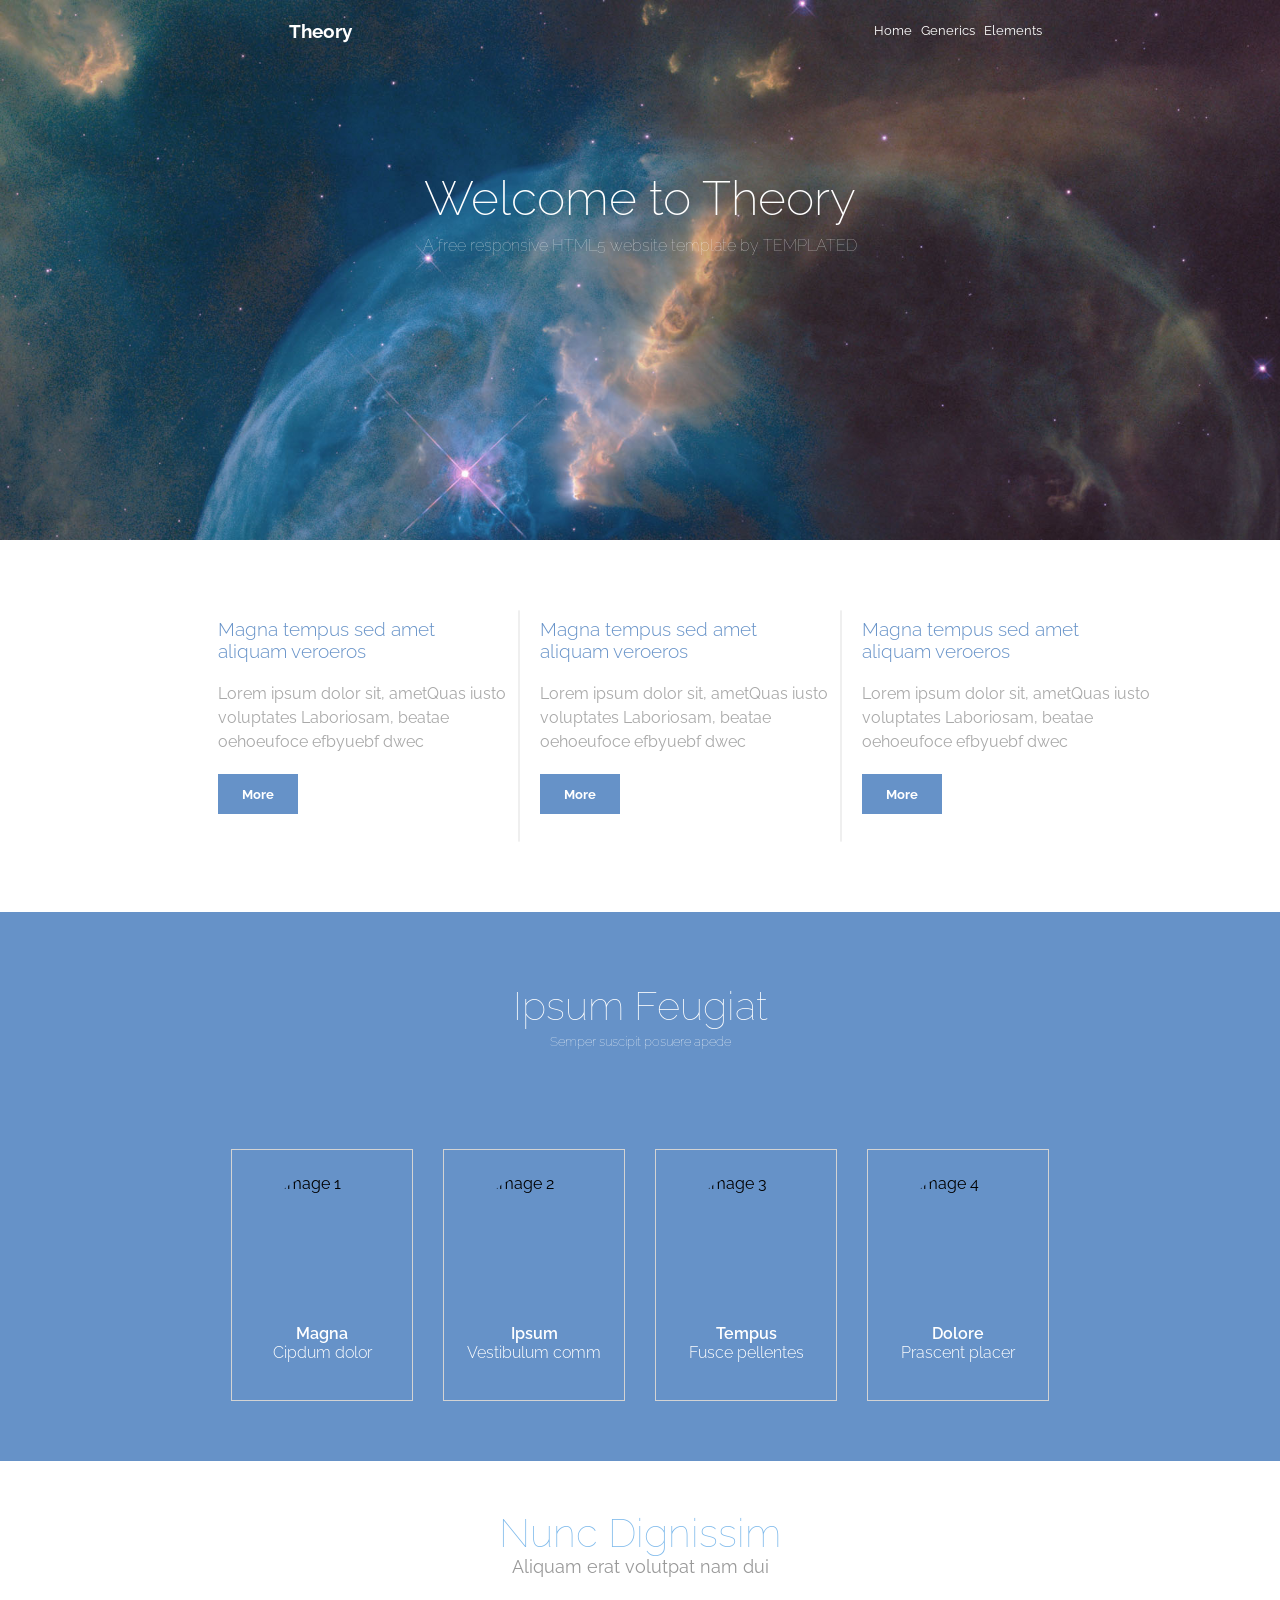
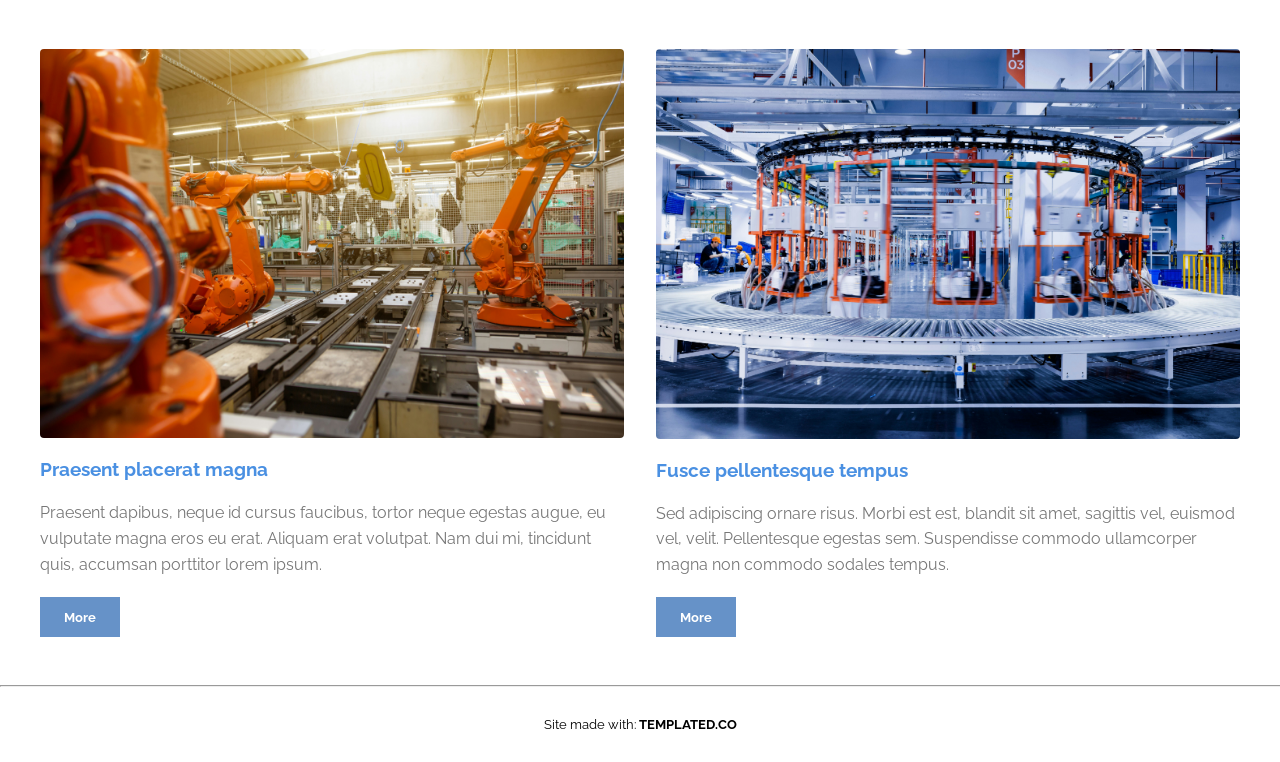
==== index.html @ 1a899c1b "Update and rename Template2a.html to index.html" ====
<!DOCTYPE html>
<html lang="en">
<head>
    <meta charset="UTF-8">
    <meta name="viewport" content="width=device-width, initial-scale=1.0">
    <title>Document</title>
    <link rel="stylesheet" href="https://cdnjs.cloudflare.com/ajax/libs/font-awesome/6.7.2/css/all.min.css">
    <link rel="stylesheet" href="Template2a.css">
    
</head>
<body>

    <div class="herosection">
        <div class="herosectionnavbar">
            <h3>Theory</h3>
            
            
            <nav>
                <ul>
                <a style="padding-right: 5px; font-size: small;">Home</a>
                <a style="padding-right: 5px; font-size: small;">Generics</a>
                <a style="padding-right: 5px; font-size: small;">Elements</a>
                </ul>
            </nav>
        </div>
        <div class="herosectioncontent">
        <h1>Welcome to Theory</h1>
        <p>A free responsive HTML5 website template by TEMPLATED</p>
        </div>
    </div>

    <div class="section2">

        <div class="section2box">
        <div class="section2a">
            <h1>Magna tempus sed amet <br> aliquam veroeros</h1>
            <p>Lorem ipsum dolor sit, ametQuas iusto voluptates Laboriosam, beatae oehoeufoce efbyuebf dwec </p>
            <button class="more-btn">More</button>
        </div>
        <div class="line1"></div>
        <div class="section2b">
            <h1>Magna tempus sed amet <br> aliquam veroeros</h1>
            <p>Lorem ipsum dolor sit, ametQuas iusto voluptates Laboriosam, beatae oehoeufoce efbyuebf dwec </p>
            <button class="more-btn">More</button>
        </div>
        <div class="line2"></div>
        <div class="section2c">
            <h1>Magna tempus sed amet <br> aliquam veroeros</h1>
            <p>Lorem ipsum dolor sit, ametQuas iusto voluptates Laboriosam, beatae oehoeufoce efbyuebf dwec </p>
            <button class="more-btn">More</button>
        </div>
        </div>
      
    </div>

    
    <div class="section3">
        <div class="section3text1">Ipsum Feugiat</div>
        <div class="section3text2">Semper suscipit posuere apede</div>

        <div class="section3img">
        <div class="section3img1">
            <img src="ourteam.jpg" alt="Image 1">
            <div class="section3imgtext1">Magna</div>
            <div class="section3imgtext2">Cipdum dolor</div>
        </div>
        <div class="section3img2">
            <img src="ourteam.jpg" alt="Image 2">
            <div class="section3imgtext1">Ipsum</div>
            <div class="section3imgtext2">Vestibulum comm</div>
        </div>
        <div class="section3img3">
            <img src="ourteam.jpg" alt="Image 3" >
            <div class="section3imgtext1">Tempus</div>
            <div class="section3imgtext2">Fusce pellentes</div>
        </div>
        <div class="section3img4">
            <img src="ourteam.jpg" alt="Image 4">
            <div class="section3imgtext1">Dolore</div>
            <div class="section3imgtext2">Prascent placer</div>
        </div>
    </div>
    </div>

    <section class="section4">
  <div class="inner">
    <header class="section-header">
      <h2>Nunc Dignissim</h2>
      <p>Aliquam erat volutpat nam dui</p>
    </header>
    <div class="article-grid">
      <article>
        <img src="projectsection2.jpg" alt="Road image" class="image">
        <h3 style="margin-top: 40px">Praesent placerat magna</h3>
        <p style="margin-top: 20px;">
          Praesent dapibus, neque id cursus faucibus, tortor neque egestas augue, eu
          vulputate magna eros eu erat. Aliquam erat volutpat. Nam dui mi, tincidunt
          quis, accumsan porttitor lorem ipsum.
        </p>
        <button class="more-btn more" style="margin-top: 20px;">More</button>

      </article>
      <article>
        <img src="projectsection1.jpg" alt="Camera image" class="image">
        <h3 style="margin-top: 40px;">Fusce pellentesque tempus</h3>
        <p style="margin-top: 20px;">
          Sed adipiscing ornare risus. Morbi est est, blandit sit amet, sagittis vel,
          euismod vel, velit. Pellentesque egestas sem. Suspendisse commodo
          ullamcorper magna non commodo sodales tempus.
        </p>
        <button class="more-btn more" style="margin-top: 20px;">More</button>

      </article>
    </div>
  </div>
</section>

<footer class="footer">
  <hr />
  <div class="footer-content">
    <p class="credits">Site made with: <strong>TEMPLATED.CO</strong></p>
  </div>
</footer>

</body>
</html>
---- Template2a.css ----
@import "https://fonts.googleapis.com/css?family=Raleway:100,300,600";
*{
    margin: 0;
    padding: 0;
    width: 100%;
    font-family: 'Raleway', sans-serif;
}

/* Section 1 */
.herosection{
    background-image: url(space1.jpg);
    background-size: cover;
    background-attachment: fixed;
    height:60vh;
}
.herosectionnavbar{
    display: flex;
    text-align: center;
    color: white;
    padding-top: 20px;
}
.herosectioncontent{
    color: white;
    text-align: center;
}
.herosectioncontent h1 {
    font-weight: 200;
    justify-content: center;
    align-content: center;
    padding-top: 10%;
}
.herosectioncontent p {
    font-weight: 100;
    opacity: 0.7;
    font-size: 1rem ;
    margin-top: 10px;
}
ul{
    cursor: pointer;
}
@media (max-width: 767px) {
    .herosection{
        height: 50vh;
    }
    .herosectioncontent h1 {
        padding-top: 5rem;
        font-size: 1.7rem;
    }
    .herosectioncontent p {
        font-size: 0.7rem;
    }
    .herosectionnavbar {
        flex-direction: column;
        align-items: center;
        position: relative;
    }
    .herosectionnavbar ul {
        display: none;
        flex-direction: column;
        background: rgba(0,0,0,0.85);
        position: absolute;
        top: 60px;
        left: 0;
        width: 100vw;
        padding: 20px 0;
        z-index: 100;
    }
    .herosectionnavbar.active ul {
        display: flex;
    }
    .navbar-toggle {
        display: block;
        cursor: pointer;
        color: #fff;
        font-size: 2rem;
        position: absolute;
        right: 20px;
        top: 10px;
        z-index: 101;
        background: none;
        border: none;
    }
}
@media (min-width: 768px) and (max-width: 1024px) {
    .herosection{
        height: 55vh;
    }
    .herosectioncontent h1 {
        padding-top: 120px;
        font-size: 3rem;
    }
    .herosectioncontent p {
        font-size: 0.9rem;
    }
    .herosectionnavbar h3{
        padding-left: 50px;
        padding-right: 380px;
        width: auto;
    }
    .herosectionnavbar ul{
        padding-left: 5px;
        width: auto;
    }
    }
@media (min-width: 1025px) {
    .herosection{
        height: 60vh;
        width: 100%;
    }
    .herosectioncontent h1 {
        font-size: 3rem;
    }
    .herosectioncontent p {
        font-size: 1rem;
    }
}

/* Section 2 */
.section2
{
    height:500px;
    width: 100%;
    display: flex;
    align-items: center;
    justify-content: center;
}
.section2box{
    display: flex;
    justify-content: center;
    align-items: center;
    width: 100%;
    padding-left: 100px;
}
.section2a,
.section2b,
.section2c{
    text-align: left;
}
.section2b,.section2c{
    padding-left: 60px;
}
.more-btn
{
    background-color: #6692c8;
    color: white;
    padding-top: 12px;
    padding-bottom: 12px;
    padding-left: 14px;
    padding-right: 14px;
    width: 5rem;
    text-decoration: none;
    font-weight: bold;
    border: none;
    display: flex;
    align-items: center;
    justify-content: center;
    text-align: center;
}
.line1,
.line2{
    width: 0;
    height: 200px;
    border: 1px solid rgb(239, 239, 239);
    border-radius: 5px;
    position: relative;
}

.section2a h1,
.section2b h1,
.section2c h1 {
    font-size: larger;
    font-weight: 300;
    color: #6692c8;
    width: 300px;
}
.section2a p,
.section2b p,
.section2c p {
    width: 300px;
    line-height: 1.5rem;
    padding-top: 20px;
    padding-bottom: 20px;
    color: darkgray;
}
@media (max-width: 767px) {
    .section2{
        height: auto;
        flex-direction: column;
    }
    .section2box{
        flex-direction: column;
        padding-left: 0;
        display: flex;
        padding-top: 30px;
    }
    .section2a, .section2b, .section2c {
        margin: 0 auto; 
        padding-bottom: 20px;
        align-items: center;
        justify-content: center;
        width: auto;
        text-align: center;
    }
    .section2b, .section2c {
        padding-left: 0;
    }
    .line1, .line2 {
        width: 300px;
        height: 0;
        border: 1px solid rgb(239, 239, 239);
        border-radius: 5px;
        margin-top: 40px;
        margin-bottom: 40px;
    }
    .more-btn{
        margin: 0 auto;
    }
}
@media (min-width: 768px) and (max-width: 1024px) {
    .section2{
        height: auto;
        flex-direction: column;
        display: flex;
    }
    .section2box{
        flex-direction: column;
        display: flex;
        padding-top: 30px;
        padding-bottom: 30px;
        width: auto;
        padding-left: 0;

    }
    .section2a, .section2b, .section2c {
        margin: 0; 
        padding-bottom: 20px;
        align-items: center;
        justify-content: center;
        width: auto;
        text-align: left;
        position: relative;
        right: 200px;

    }
    .section2b, .section2c {
        padding-left: 0;
        text-align: left;
    }
    .line1, .line2 {
        width: 700px;
        height: 0;
        border: 1px solid rgb(239, 239, 239);
        border-radius: 5px;
        margin-top: 40px;
        margin-bottom: 40px;
    }
    
}
@media (min-width: 1025px) {
    .section2{
        height: auto;
        flex-direction: row;
    }
    .section2box{
        flex-direction: row;
        padding-top: 30px;
        padding-bottom: 30px;
        width: 100%;
    }
    .section2a, .section2b, .section2c {
        margin: 0; 
        padding-bottom: 20px;
        align-items: center;
        justify-content: center;
        width: auto;
        text-align: left;
    }
    .section2b, .section2c {
        padding-left: 0;
        width: auto;
    }
    .line1, .line2 {
        width: 0;
        height: 230px;
        border: 1px solid rgb(239, 239, 239);
        border-radius: 5px;
        margin-top: 40px;
        margin-bottom: 40px;
        margin-right: 20px;
    }
}

/* Section 3  */
.section3
{
    height: 600px;
    background-color:#6692c8;
    padding-top: 20px;
    width: 100%;
    justify-content: center;
    align-items: center;
    justify-content: space-evenly;
    padding-bottom: 30px;
}
.section3text1
{
    font-size: 2.5rem;
    color: white;
    font-weight: 100;
    text-align: center;
    margin-top: 80px;
}
.section3text2
{
    font-size: 0.8rem;
    color: white;
    font-weight: 100;
    margin-top: 5px;
    text-align: center;
}
.section3img
{
    display: flex;
    align-items: center;
    justify-content: center;
    justify-content: space-evenly;
    margin-top: 100px;
    border-radius: 10px;
    flex-wrap: wrap;
    gap: 30px;
}
.section3img1,
.section3img2,
.section3img3,
.section3img4
{
    height: 300px;
    width: 230px;
    border: 0.5px solid lightgray;
    margin-bottom: 20px;
    background: transparent;
    display: flex;
    flex-direction: column;
    align-items: center;
    justify-content: flex-start;
}
.section3imgtext1
{
    color: white;
    font-weight: 600;
    text-align: center;
    position: relative;
    top: 4rem;
}
.section3imgtext2
{
    color: white;
    font-weight: 300;
    text-align: center;
    position: relative;
    top: 4rem;
}
img{
    border-radius: 100%;
    height: 150px;
    width: 150px;
    object-position: center;
    object-fit: cover;
    position: relative;
    top: 2rem;
    
}
@media (max-width: 767px) {
    .section3{
        height:2380px;
        padding-top: 20px;
    }
    .section3text1{
        font-size: 2rem;
        margin-top: 50px;
    }
    .section3imgtext1{
        margin-top: 80px;
    }
    .section3img{
        flex-direction: column;
        align-items: center;
        justify-content: center;
    }
    .section3img1, .section3img2, .section3img3, .section3img4 {
        width: 90%;
        height: 500px;
        margin: 0 auto;
    }
    img{
        width: 200px;
        height: 200px;
        top: 5rem;
    }
}
@media (min-width: 768px) and (max-width: 1024px) {
    .section3{
        height: auto;
        padding-top: 20px;
    }
    .section3text1{
        font-size: 2.5rem;
        margin-top: 50px;
    }
    .section3imgtext1{
        margin-top: 80px;
    }
    .section3img{
        flex-direction: row;
        flex-wrap: wrap;
        align-items: center;
        justify-content: center;
    }
    .section3img1, .section3img2 {
        width: 200px;
        height: 300px;
        margin-bottom: 30px;
    }
    .section3img3, .section3img4 {
        width: 200px;
        height: 300px;
        margin-bottom: 30px;
        clear: both;
    }
    .section3img {
        flex-wrap: wrap;
        flex-direction: row;
        align-items: center;
        justify-content: center;
    }
    img{
        width: 110px;
        height: 110px;
        top: 1.5rem;
    }
    .section3imgtext1{
        margin-top: 30px;
    }
}
@media (min-width: 1025px) {
    .section3{
        height: auto;
        padding-top: 20px;
    }
    .section3text1{
        font-size: 2.5rem;
        margin-top: 50px;
    }
    .section3img{
        flex-direction: row;
        flex-wrap: wrap;
        align-items: center;
        justify-content: center;
    }
    .section3img1, .section3img2 {
        width: 180px;
        height: 250px;
        margin-bottom: 30px;
    }
    .section3img3, .section3img4 {
        width: 180px;
        height: 250px;
        margin-bottom: 30px;
        clear: both;
    }
    img{
        width: 110px;
        height: 110px;
        top: 1.5rem;
    }
}

.section4{
    background-color: white;
  max-width: 1200px;
  margin: 0 auto;
}

.section-header {
  text-align: center;
  margin-bottom: 3em;
  margin-top: 3em;
}
.inner{
    margin-bottom: 3rem;
}

.section-header h2 {
  font-size: 2.5em;
  color: #7db9eb;
  font-weight: 100;
}

.section-header p {
  color: #999;
  font-size: 1.1em;
}

.article-grid {
  display: flex;
  justify-content: space-evenly;
  gap: 2em;
  flex-wrap: wrap;
}

.article-grid article {
  flex: 1 1 48%;
  background: #fff;
  text-align: left;
}
.article-grid img {
  width: 100%;
  height: auto;
  border-radius: 4px;
}

.article-grid h3 {
  color: #4a90e2;
  margin-top: 1em;
}

.article-grid p {
  color: #777;
  line-height: 1.6;
}
.more-btn .more{
    margin-top: 40px;
}
.button:hover {
  background: #357ABD;
}
@media (max-width: 768px) {
  .article-grid {
    flex-direction: column;
    align-items: center;
  }
  .article-grid article {
    width: 100%;
  }
}
@media (min-width: 768px) and (max-width: 1024px) {
  .article-grid {
    flex-direction: column;
    align-items: center;
  }
  .article-grid article {
    width: 100%;
  }
}
@media (min-width: 1025px) {
  .article-grid {
    flex-direction: row;
    align-items: stretch;
  }
  .article-grid article {
    width: 48%;
  }
}   

/* Footer */
.footer {
    text-align: center;
    justify-content: center;
}
.credits{
    font-size: small;
    margin-top: 30px;
    margin-bottom: 30px;
}
@media (max-width: 767px) {
    .footer {
        align-items: center;
        text-align: center;
    }
}
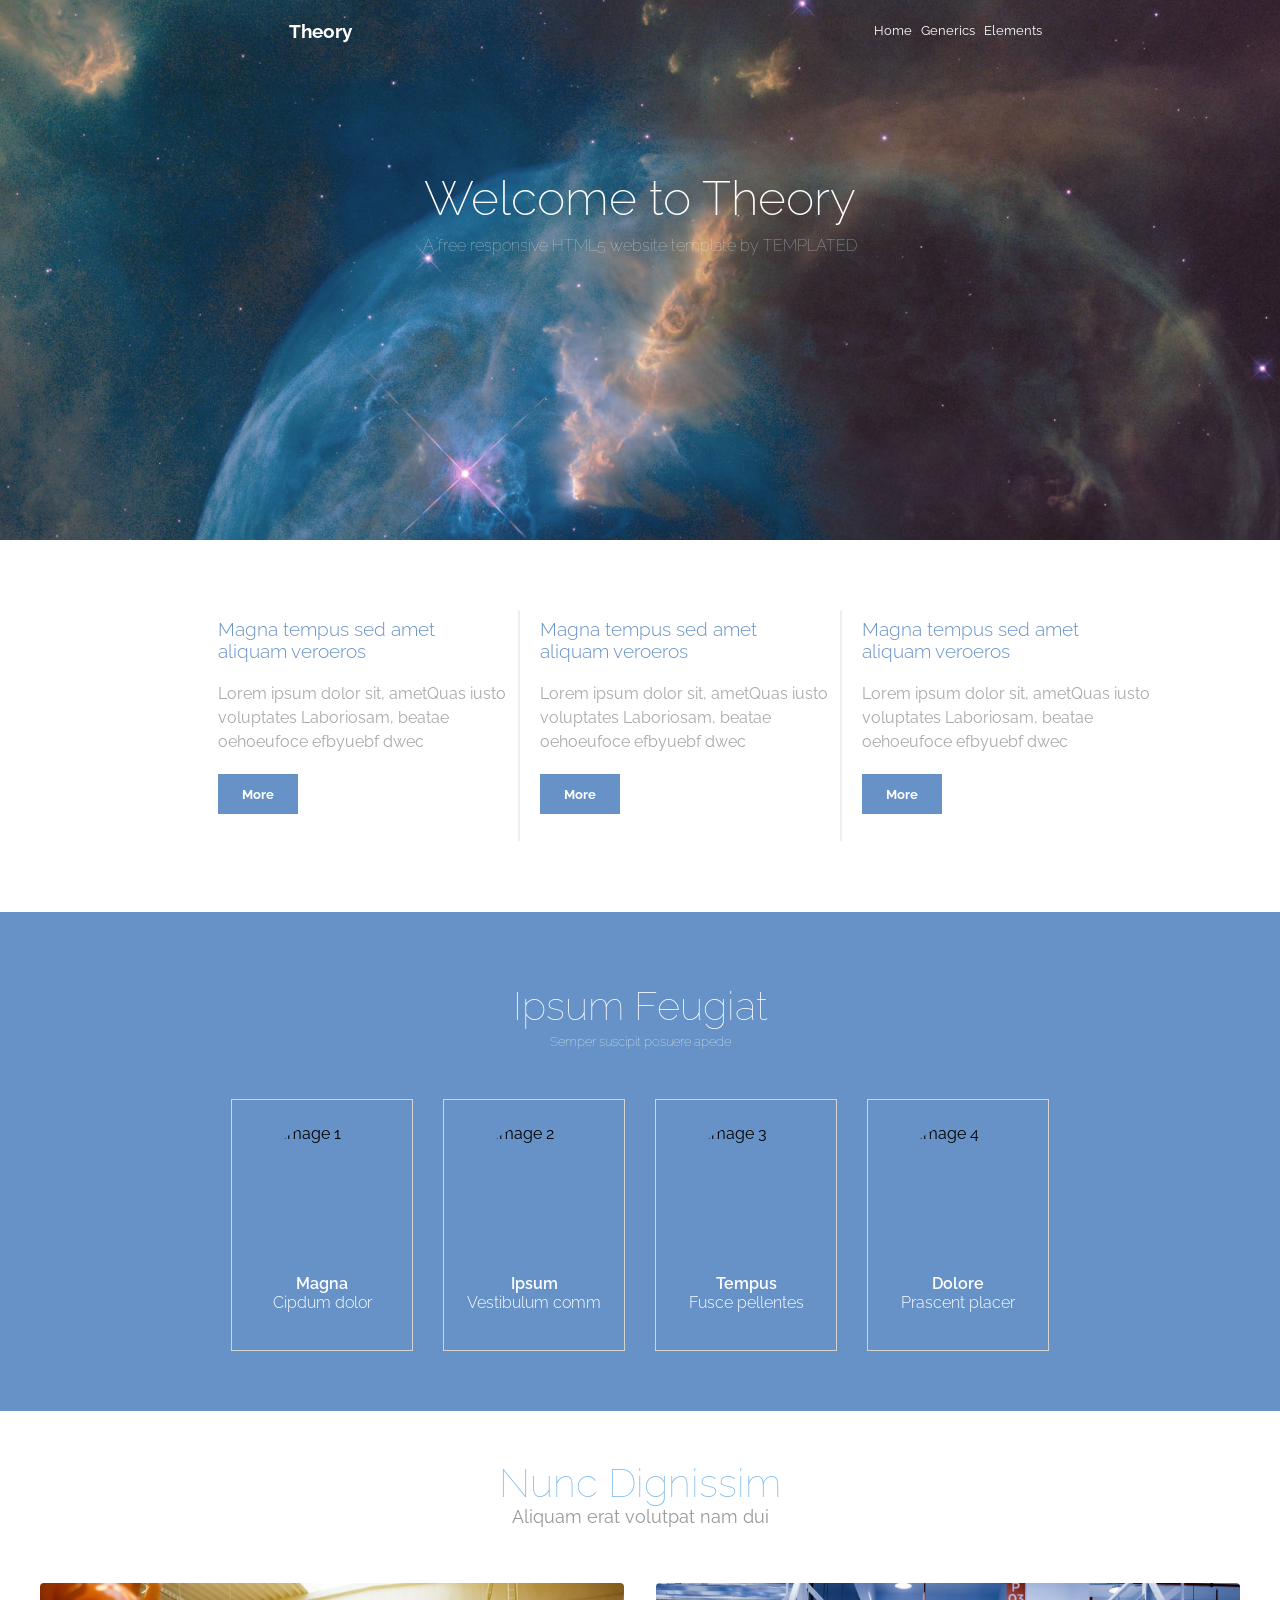
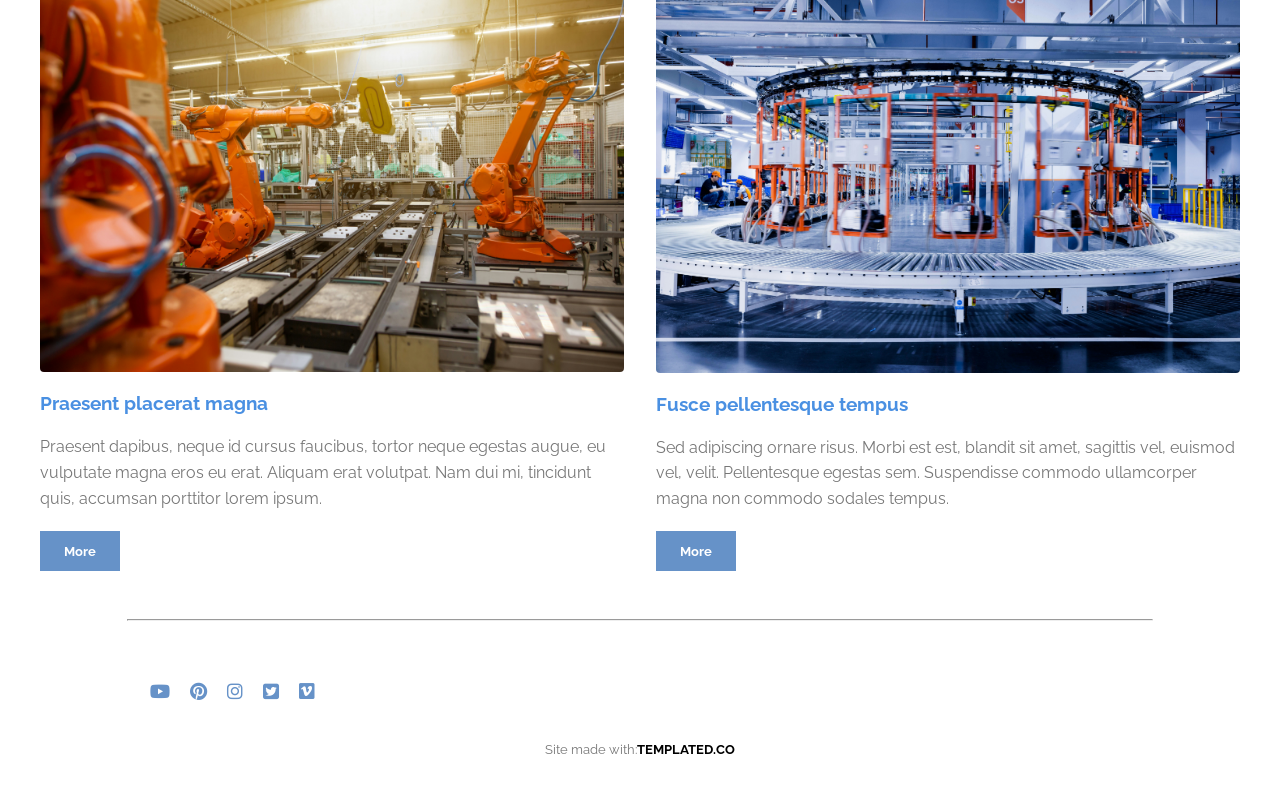
==== commit 59d55a7a: "Update index.html" ====
--- a/index.html
+++ b/index.html
@@ -13,8 +13,6 @@
     <div class="herosection">
         <div class="herosectionnavbar">
             <h3>Theory</h3>
-            
-            
             <nav>
                 <ul>
                 <a style="padding-right: 5px; font-size: small;">Home</a>
@@ -22,6 +20,7 @@
                 <a style="padding-right: 5px; font-size: small;">Elements</a>
                 </ul>
             </nav>
+            <div class="menu-btn"><i class="fa-solid fa-bars"></i></div>
         </div>
         <div class="herosectioncontent">
         <h1>Welcome to Theory</h1>
@@ -115,12 +114,23 @@
   </div>
 </section>
 
-<footer class="footer">
-  <hr />
-  <div class="footer-content">
-    <p class="credits">Site made with: <strong>TEMPLATED.CO</strong></p>
+<hr/>
+
+<div class="footer">
+  <div class="footericons">
+    <div class="fb-icon socialicon"><i class="fa-brands fa-youtube"></i></div>
+    <div class="yt-icon socialicon"><i class="fa-brands fa-pinterest"></i></div>
+    <div class="in-icon socialicon"><i class="fa-brands fa-instagram"></i></div>
+    <div class="tw-icon socialicon"><i class="fa-brands fa-square-twitter"></i></div>
+    <div class="vi-icon socialicon"><i class="fa-brands fa-vimeo"></i></div>
   </div>
-</footer>
+  <div class="footertext">
+  <div class="footertext1">Site made with:</div>
+  <div class="footertext2">TEMPLATED.CO</div>
+</div>
+
+</div>
+
 
 </body>
 </html>
--- a/Template2a.css
+++ b/Template2a.css
@@ -38,19 +38,25 @@
 ul{
     cursor: pointer;
 }
+.menu-btn{
+    display: none;
+}
 @media (max-width: 767px) {
     .herosection{
-        height: 50vh;
+        height: 40vh;
     }
     .herosectioncontent h1 {
-        padding-top: 5rem;
-        font-size: 1.7rem;
+        padding-top: 4rem;
+        font-size: 2.5rem;
+        font-weight: 200;
     }
     .herosectioncontent p {
-        font-size: 0.7rem;
+        font-size: 1rem;
+        padding-top: 1rem;
+        font-weight: 300;
     }
     .herosectionnavbar {
-        flex-direction: column;
+        flex-direction: row;
         align-items: center;
         position: relative;
     }
@@ -80,6 +86,9 @@
         background: none;
         border: none;
     }
+    .menu-btn{
+        display: flex;
+    }
 }
 @media (min-width: 768px) and (max-width: 1024px) {
     .herosection{
@@ -192,6 +201,7 @@
         padding-left: 0;
         display: flex;
         padding-top: 30px;
+        padding-bottom: 30px;
     }
     .section2a, .section2b, .section2c {
         margin: 0 auto; 
@@ -214,6 +224,7 @@
     }
     .more-btn{
         margin: 0 auto;
+        width: 100%;
     }
 }
 @media (min-width: 768px) and (max-width: 1024px) {
@@ -324,7 +335,7 @@
     align-items: center;
     justify-content: center;
     justify-content: space-evenly;
-    margin-top: 100px;
+    margin-top: 50px;
     border-radius: 10px;
     flex-wrap: wrap;
     gap: 30px;
@@ -372,15 +383,12 @@
 }
 @media (max-width: 767px) {
     .section3{
-        height:2380px;
+        height:auto;
         padding-top: 20px;
     }
     .section3text1{
         font-size: 2rem;
-        margin-top: 50px;
-    }
-    .section3imgtext1{
-        margin-top: 80px;
+        margin-top: 15px;
     }
     .section3img{
         flex-direction: column;
@@ -388,14 +396,14 @@
         justify-content: center;
     }
     .section3img1, .section3img2, .section3img3, .section3img4 {
-        width: 90%;
-        height: 500px;
-        margin: 0 auto;
+        width: 341.25px;
+        height: 341.25px;
+        margin: 0;
     }
     img{
-        width: 200px;
-        height: 200px;
-        top: 5rem;
+        width: 180px;
+        height: 180px;
+        top: 2rem;
     }
 }
 @media (min-width: 768px) and (max-width: 1024px) {
@@ -483,8 +491,8 @@
 
 .section-header {
   text-align: center;
-  margin-bottom: 3em;
   margin-top: 3em;
+  margin-bottom: 2rem;
 }
 .inner{
     margin-bottom: 3rem;
@@ -541,7 +549,30 @@
   }
   .article-grid article {
     width: 100%;
+    align-items: center;
+    justify-content: center;
+    text-align: center;
   }
+    .article-grid img {
+        width: 80%;
+        height: 80%;
+        align-items: center;
+        /* margin-bottom: 100px; */
+    }
+    .article-grid p{
+        width: 90%;
+    }
+    .article-grid article {
+        display: flex;
+        flex-direction: column;
+        align-items: center;
+        justify-content: center;
+        text-align: center;
+    }
+    .more-btn.more{
+        width: 80%;
+    }
+ 
 }
 @media (min-width: 768px) and (max-width: 1024px) {
   .article-grid {
@@ -562,19 +593,66 @@
   }
 }   
 
-/* Footer */
-.footer {
-    text-align: center;
-    justify-content: center;
-}
-.credits{
+.footer{
+    padding-top: 50px;
+    padding-bottom: 50px;
+}
+.footericons{
+    display: flex;
+    justify-content: flex-start;
+    width: auto;
+    margin: 0 auto;
+    padding-top: 10px;
+    padding-bottom: 20px;
+}
+.vi-icon,.yt-icon,.tw-icon,.fb-icon,.in-icon{
+    width: auto;
+    padding-left: 20px;
+    color: #6692c8;
+    font-size: large;
+}
+.fb-icon{
+    padding-left: 150px;
+}
+hr{
+    width: 80%;
+    display: flex;
+    margin: 0 auto;
+    justify-content: center;
+    margin-top: 30px;
+}
+.footertext{
+    display: flex;
+    color: #777;
+    justify-content: center;
+    align-items: center;
+    width: auto;
     font-size: small;
-    margin-top: 30px;
-    margin-bottom: 30px;
+    padding-top: 20px;
+}
+.footertext1{
+    width: auto;
+}
+.footertext2{
+    width: auto;
+    font-weight: bolder;
+    color: black;
 }
 @media (max-width: 767px) {
-    .footer {
-        align-items: center;
-        text-align: center;
-    }
-}
+    .footericons{
+        flex-direction: row;
+        align-items: center;
+        justify-content: center;
+        display: flex;
+    }
+    .footer{
+        padding-top: 30px;
+        padding-bottom: 30px;
+    }
+    .fb-icon{
+        padding-left: 0;
+    }
+    hr{
+        width: 90%;
+    }
+}
